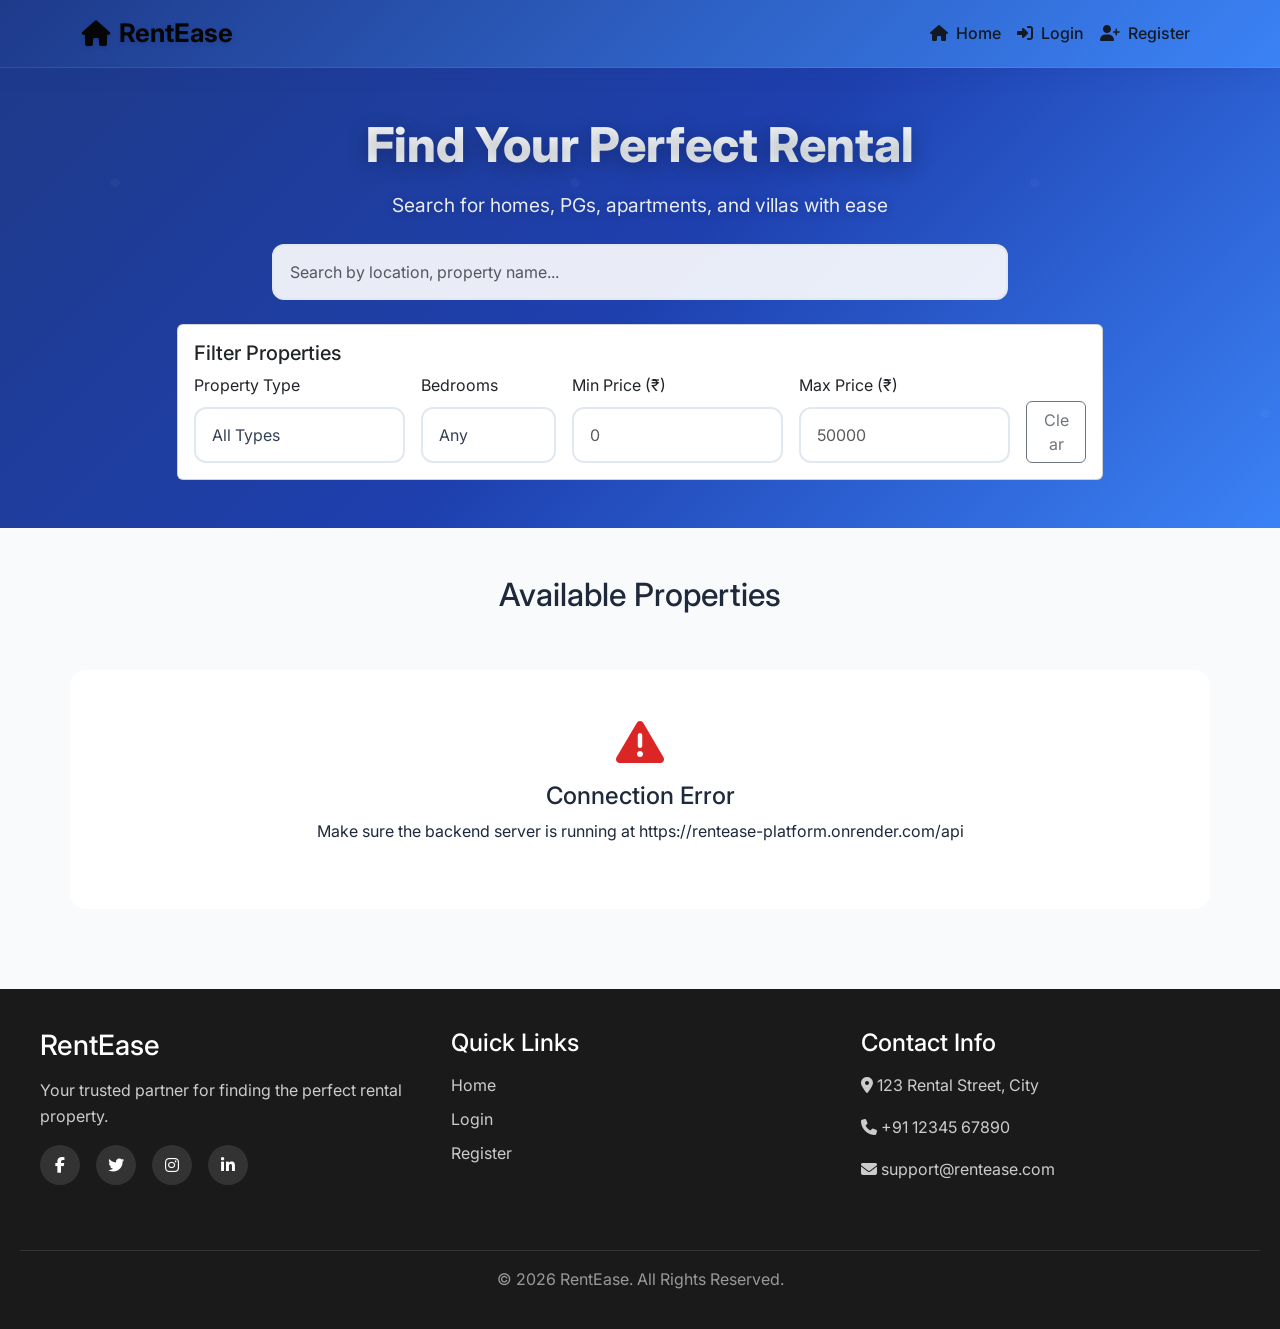
==== frontend/index.html @ 74bbfe40 "A10" ====
<!DOCTYPE html>
<html lang="en">

<head>
    <meta charset="UTF-8">
    <meta name="viewport" content="width=device-width, initial-scale=1.0">
    <title>RentEase - Find Your Perfect Rental</title>
    <link rel="preconnect" href="https://fonts.googleapis.com">
    <link rel="preconnect" href="https://fonts.gstatic.com" crossorigin>
    <link href="https://fonts.googleapis.com/css2?family=Inter:wght@300;400;500;600;700;800;900&display=swap"
        rel="stylesheet">
    <link rel="stylesheet" href="https://cdn.jsdelivr.net/npm/bootstrap@5.3.3/dist/css/bootstrap.min.css">
    <link rel="stylesheet" href="https://cdn.jsdelivr.net/npm/bootstrap-icons@1.11.0/font/bootstrap-icons.css">
    <link rel="stylesheet" href="https://cdnjs.cloudflare.com/ajax/libs/font-awesome/6.4.0/css/all.min.css">
    <link rel="stylesheet" href="css/style.css">
    <style>
        .property-image-large {
            width: 100%;
            height: 300px;
            object-fit: cover;
            border-radius: 12px;
        }

        .amenity-badge {
            background: #e2e8f0;
            padding: 0.25rem 0.75rem;
            border-radius: 20px;
            font-size: 0.85rem;
        }

        .booking-form-side {
            background: #f8fafc;
            padding: 1.5rem;
            border-radius: 12px;
            position: sticky;
            top: 20px;
        }
    </style>
</head>

<body>

    <!-- Navbar -->
    <nav class="navbar navbar-expand-lg navbar-dark bg-dark">
        <div class="container">
            <a class="navbar-brand d-flex align-items-center" href="index.html">
                <i class="fas fa-home me-2"></i>
                <span>RentEase</span>
            </a>

            <button class="navbar-toggler" type="button" data-bs-toggle="collapse" data-bs-target="#navbarNav">
                <span class="navbar-toggler-icon"></span>
            </button>

            <div class="collapse navbar-collapse" id="navbarNav">
                <ul class="navbar-nav ms-auto mb-2 mb-lg-0" id="navLinks">
                    <li class="nav-item">
                        <a class="nav-link" href="index.html">
                            <i class="fas fa-home me-1"></i> Home
                        </a>
                    </li>
                    
                </ul>
            </div>
        </div>
    </nav>


    <!-- Search Section -->
    <section class="search-section py-5">
        <div class="container">
            <div class="text-center mb-4">
                <h1>Find Your Perfect Rental</h1>
                <p>Search for homes, PGs, apartments, and villas with ease</p>
            </div>

            <div class="row justify-content-center mb-4">
                <div class="col-md-8">
                    <input type="text" id="searchBox" class="form-control form-control-lg"
                        placeholder="Search by location, property name...">
                </div>
            </div>

            <div class="row justify-content-center">
                <div class="col-md-10">
                    <div class="card">
                        <div class="card-body">
                            <h5 class="card-title">Filter Properties</h5>
                            <div class="row g-3">
                                <div class="col-md-3">
                                    <label for="typeFilter" class="form-label">Property Type</label>
                                    <select class="form-select" id="typeFilter">
                                        <option value="">All Types</option>
                                        <option value="apartment">Apartment</option>
                                        <option value="pg">PG</option>
                                        <option value="villa">Villa</option>
                                        <option value="house">House</option>
                                    </select>
                                </div>
                                <div class="col-md-2">
                                    <label for="bedrooms" class="form-label">Bedrooms</label>
                                    <select class="form-select" id="bedrooms">
                                        <option value="">Any</option>
                                        <option value="1">1 BHK</option>
                                        <option value="2">2 BHK</option>
                                        <option value="3">3 BHK</option>
                                        <option value="4">4+ BHK</option>
                                    </select>
                                </div>
                                <div class="col-md-3">
                                    <label for="priceMin" class="form-label">Min Price (₹)</label>
                                    <input type="number" class="form-control" id="priceMin" placeholder="0" min="0">
                                </div>
                                <div class="col-md-3">
                                    <label for="priceMax" class="form-label">Max Price (₹)</label>
                                    <input type="number" class="form-control" id="priceMax" placeholder="50000" min="0">
                                </div>
                                <div class="col-md-1 d-flex align-items-end">
                                    <button class="btn btn-outline-secondary w-100"
                                        onclick="clearFilters()">Clear</button>
                                </div>
                            </div>
                        </div>
                    </div>
                </div>
            </div>
        </div>
    </section>

    <!-- Property Listings -->
    <section class="property-listings py-5">
        <div class="container">
            <h2 class="text-center mb-4">Available Properties</h2>
            <div id="propertyContainer" class="row"></div>
        </div>
    </section>

    <!-- Property Details Modal - Unified -->
    <div id="propertyModal" class="modal property-detail-modal">
        <div class="modal-content">
            <div class="modal-header">
                <h3 id="modalTitle">
                    <i class="fas fa-building me-2"></i>
                    <span>Property Details</span>
                </h3>
                <button class="modal-close" onclick="closePropertyModal()">
                    <i class="fas fa-times"></i>
                </button>
            </div>
            <div class="modal-body">
                <div class="row">
                    <!-- Left Column - Property Details -->
                    <div class="col-lg-7 col-md-12">
                        <!-- Main Image -->
                        <img id="modalImage" src="" alt="Property" class="property-image-large">

                        <!-- Property Info -->
                        <div class="mt-4">
                            <h2 id="modalPropertyTitle" style="color: var(--primary-color);"></h2>
                            <p class="text-muted">
                                <i class="fas fa-map-marker-alt me-2"></i>
                                <span id="modalLocation"></span>
                            </p>

                            <div class="row mt-3">
                                <div class="col-4">
                                    <div class="text-center p-3 bg-light rounded">
                                        <i class="fas fa-bed fa-2x text-primary"></i>
                                        <p class="mt-2 mb-0"><strong id="modalBedrooms"></strong> Bedrooms</p>
                                    </div>
                                </div>
                                <div class="col-4">
                                    <div class="text-center p-3 bg-light rounded">
                                        <i class="fas fa-bath fa-2x text-primary"></i>
                                        <p class="mt-2 mb-0"><strong id="modalBathrooms"></strong> Bathrooms</p>
                                    </div>
                                </div>
                                <div class="col-4">
                                    <div class="text-center p-3 bg-light rounded">
                                        <i class="fas fa-rupee-sign fa-2x text-primary"></i>
                                        <p class="mt-2 mb-0"><strong>₹<span id="modalPrice"></span></strong>/month</p>
                                    </div>
                                </div>
                            </div>

                            <div class="mt-4">
                                <div class="d-flex justify-content-between align-items-start mb-3">
                                    <h2 id="modalPropertyTitle" style="color: var(--primary-color); margin: 0;"></h2>
                                    <div id="availabilityStatus"></div>
                                </div>
                                <p class="text-muted">
                                    <i class="fas fa-map-marker-alt me-2"></i>
                                    <span id="modalLocation"></span>
                                </p>
                            </div>


                            <!-- Amenities -->
                            <div class="mt-4">
                                <h5><i class="fas fa-tags me-2"></i> Amenities</h5>
                                <div class="amenities-list" id="modalAmenities"></div>
                            </div>

                            <!-- Description -->
                            <div class="mt-4">
                                <h5><i class="fas fa-align-left me-2"></i> Description</h5>
                                <p id="modalDescription" style="line-height: 1.8;"></p>
                            </div>
                        </div>
                    </div>

                    <!-- Right Column - Booking Form -->
                    <div class="col-lg-5 col-md-12">
                        <div class="booking-form-side">
                            <h5><i class="fas fa-calendar-alt me-2"></i> Request a Visit</h5>
                            <form id="bookingRequestForm">
                                <input type="hidden" id="bookingPropertyId">

                                <div class="form-group">
                                    <label><i class="fas fa-calendar-day me-1"></i> Preferred Visit Date *</label>
                                    <input type="date" id="visitDate" class="form-control" required>
                                </div>

                                <div class="form-group">
                                    <label><i class="fas fa-clock me-1"></i> Preferred Visit Time *</label>
                                    <div class="row">
                                        <div class="col-5">
                                            <select id="visitTimeHour" class="form-select" required>
                                                <option value="">Hour</option>
                                                <option value="01">01</option>
                                                <option value="02">02</option>
                                                <option value="03">03</option>
                                                <option value="04">04</option>
                                                <option value="05">05</option>
                                                <option value="06">06</option>
                                                <option value="07">07</option>
                                                <option value="08">08</option>
                                                <option value="09">09</option>
                                                <option value="10">10</option>
                                                <option value="11">11</option>
                                                <option value="12">12</option>
                                            </select>
                                        </div>
                                        <div class="col-4">
                                            <select id="visitTimeMinute" class="form-select" required>
                                                <option value="">Min</option>
                                                <option value="00">00</option>
                                                <option value="15">15</option>
                                                <option value="30">30</option>
                                                <option value="45">45</option>
                                            </select>
                                        </div>
                                        <div class="col-3">
                                            <select id="visitTimeAmPm" class="form-select">
                                                <option value="AM">AM</option>
                                                <option value="PM">PM</option>
                                            </select>
                                        </div>
                                    </div>
                                </div>

                                <div class="form-group">
                                    <label><i class="fas fa-comment me-1"></i> Message to Owner</label>
                                    <textarea id="visitMessage" class="form-control" rows="4"
                                        placeholder="Any specific questions or requirements?&#10;Example:&#10;- Is parking available?&#10;- What about water supply?&#10;- Nearby amenities?"></textarea>
                                </div>

                                <button type="submit" class="btn-primary mt-3">
                                    <i class="fas fa-paper-plane me-2"></i> Send Visit Request
                                </button>
                            </form>

                            <hr class="my-4">

                            <div class="text-center">
                                <small class="text-muted">
                                    <i class="fas fa-shield-alt me-1"></i>
                                    Your request will be reviewed by the property owner
                                </small>
                            </div>
                        </div>
                    </div>
                </div>
            </div>
        </div>
    </div>

    <!-- Footer -->
    <footer class="main-footer">
        <div class="footer-container">
            <div class="footer-section">
                <h3>RentEase</h3>
                <p>Your trusted partner for finding the perfect rental property.</p>
                <div class="social-links">
                    <a href="#"><i class="fab fa-facebook-f"></i></a>
                    <a href="#"><i class="fab fa-twitter"></i></a>
                    <a href="#"><i class="fab fa-instagram"></i></a>
                    <a href="#"><i class="fab fa-linkedin-in"></i></a>
                </div>
            </div>
            <div class="footer-section">
                <h4>Quick Links</h4>
                <ul>
                    <li><a href="index.html">Home</a></li>
                    <li><a href="login.html">Login</a></li>
                    <li><a href="register.html">Register</a></li>
                </ul>
            </div>
            <div class="footer-section">
                <h4>Contact Info</h4>
                <p><i class="fas fa-map-marker-alt"></i> 123 Rental Street, City</p>
                <p><i class="fas fa-phone"></i> +91 12345 67890</p>
                <p><i class="fas fa-envelope"></i> support@rentease.com</p>
            </div>
        </div>
        <div class="footer-bottom">
            <p>&copy; <span id="currentYear"></span> RentEase. All Rights Reserved.</p>
        </div>

        <script>
            document.getElementById('currentYear').innerHTML = new Date().getFullYear();
        </script>
    </footer>


    <script src="https://cdn.jsdelivr.net/npm/bootstrap@5.3.3/dist/js/bootstrap.bundle.min.js"></script>
    <script src="js/toast.js"></script>
    <script src="js/main.js"></script>
    <script src="js/auth.js"></script>
    <script src="js/main.js"></script>
    <script src="js/booking-modal.js"></script>
</body>

</html>
---- frontend/css/style.css ----
:root {
  --primary-color: #1e3a8a;
  --primary-light: #3b82f6;
  --primary-dark: #1e40af;
  
  --secondary-color: #d97706;
  --secondary-light: #f59e0b;
  --secondary-dark: #b45309;
  
  --neutral-50: #f8fafc;
  --neutral-100: #f1f5f9;
  --neutral-200: #e2e8f0;
  --neutral-300: #cbd5e1;
  --neutral-400: #94a3b8;
  --neutral-500: #64748b;
  --neutral-600: #475569;
  --neutral-700: #334155;
  --neutral-800: #1e293b;
  --neutral-900: #0f172a;
  
  --success-color: #059669;
  --warning-color: #d97706;
  --danger-color: #dc2626;
  --info-color: #0891b2;
  
  --gradient-primary: linear-gradient(135deg, #1e3a8a 0%, #3b82f6 100%);
  --gradient-secondary: linear-gradient(135deg, #d97706 0%, #f59e0b 100%);
  --gradient-hero: linear-gradient(135deg, #1e3a8a 0%, #1e40af 50%, #3b82f6 100%);
  --gradient-card: linear-gradient(145deg, #ffffff 0%, #f8fafc 100%);
}

* {
  margin: 0;
  padding: 0;
  box-sizing: border-box;
}

body {
  font-family: 'Inter', 'Segoe UI', Tahoma, Geneva, Verdana, sans-serif;
  display: flex;
  flex-direction: column;
  min-height: 100vh;
  background: var(--neutral-50);
  color: var(--neutral-800);
  line-height: 1.6;
}

main {
  flex: 1;
}

body, .navbar, .card, .auth-card, 
.modal-content, .property-management-card, .booking-card {
  transition: all 0.3s ease;
}

/* ===== NAVBAR STYLES ===== */
.navbar {
  background: var(--gradient-primary) !important;
  box-shadow: 0 4px 20px rgba(30, 58, 138, 0.15);
  border-bottom: 1px solid rgba(255, 255, 255, 0.1);
  backdrop-filter: blur(10px);
  position: relative;
  z-index: 4000;
}

.navbar .container {
  overflow: visible; /* from old */
}

.navbar-brand {
  font-weight: 700;
  font-size: 1.6rem;
  text-decoration: none;
  color: rgb(6, 6, 6) !important;
  text-shadow: 0 2px 4px rgba(0, 0, 0, 0.1);
  transition: all 0.3s ease;
}

.navbar-brand:hover {
  color: var(--secondary-light) !important;
  transform: translateY(-1px);
}

.nav-link {
  color: rgba(15, 15, 15, 0.9) !important;
  font-weight: 500;
  transition: all 0.3s ease;
  position: relative;
}


.nav-link:hover {
  color: var(--secondary-light) !important;
  transform: translateY(-1px);
}

.nav-link.active {
  color: var(--secondary-light) !important;
  font-weight: 600; /* from new */
}

.nav-link::after {
  content: '';
  position: absolute;
  width: 0;
  height: 2px;
  bottom: -5px;
  left: 50%;
  background: var(--secondary-light);
  transition: all 0.3s ease;
  transform: translateX(-50%);
}

.nav-link:hover::after {
  width: 100%;
}

.dropdown-menu {
  background: rgba(255, 255, 255, 0.95) !important;
  backdrop-filter: blur(10px);
  border: 1px solid rgba(30, 58, 138, 0.1);
  box-shadow: 0 10px 30px rgba(30, 58, 138, 0.15);
  border-radius: 12px;
  margin-top: 8px;
  z-index: 4001 !important;
}

.dropdown-item {
  color: var(--neutral-700) !important;
  font-weight: 500;
  transition: all 0.3s ease;
  border-radius: 8px;
  margin: 2px 8px;
}

.dropdown-item:hover {
  background: var(--primary-color) !important;
  color: white !important;
  transform: translateX(4px);
}

.search-section {
  background: var(--gradient-hero);
  position: relative;
  overflow: hidden;
}

.search-section::before {
  content: '';
  position: absolute;
  top: 0;
  left: 0;
  right: 0;
  bottom: 0;
  background: url('data:image/svg+xml,<svg xmlns="http://www.w3.org/2000/svg" viewBox="0 0 100 100"><defs><pattern id="grain" width="100" height="100" patternUnits="userSpaceOnUse"><circle cx="25" cy="25" r="1" fill="rgba(255,255,255,0.1)"/><circle cx="75" cy="75" r="1" fill="rgba(255,255,255,0.1)"/></pattern></defs><rect width="100" height="100" fill="url(%23grain)"/></svg>');
  opacity: 0.3;
}

.search-section .container {
  position: relative;
  z-index: 2;
}

.search-section h1 {
  font-size: 3rem;
  font-weight: 800;
  color: white;
  text-shadow: 0 4px 20px rgba(0, 0, 0, 0.3);
  margin-bottom: 1rem;
  background: linear-gradient(135deg, #ffffff 0%, #f0f9ff 100%);
  -webkit-background-clip: text;
  -webkit-text-fill-color: transparent;
  background-clip: text;
}

.search-section p {
  font-size: 1.2rem;
  color: rgba(255, 255, 255, 0.9);
  font-weight: 400;
  text-shadow: 0 2px 10px rgba(0, 0, 0, 0.2);
}

.auth-section, .dashboard-section, .admin-section {
  min-height: calc(100vh - 200px);
  display: flex;
  align-items: center;
  justify-content: center;
  padding: 3rem 1rem;
  background: linear-gradient(135deg, var(--neutral-50) 0%, var(--neutral-100) 100%);
}

.auth-card, .dashboard-card, .admin-card {
  background: white;
  border-radius: 20px;
  box-shadow: 0 20px 40px rgba(30, 58, 138, 0.1);
  padding: 2.5rem;
  border: 1px solid var(--neutral-200);
}

.auth-card {
  max-width: 450px;
  width: 100%;
}

.dashboard-card, .admin-card {
  width: 100%;
}

.auth-card h2, .dashboard-card h2, .admin-card h2 {
  color: var(--neutral-800);
  font-weight: 700;
  margin-bottom: 0.5rem;
  text-align: center;
}

.subtitle {
  text-align: center;
  color: var(--neutral-500);
  margin-bottom: 2rem;
}

.form-group {
  margin-bottom: 1.5rem;
}

.form-group label {
  display: block;
  margin-bottom: 0.5rem;
  font-weight: 600;
  color: var(--neutral-700);
}

.form-control, .form-select {
  width: 100%;
  padding: 0.875rem 1rem;
  border: 2px solid var(--neutral-200);
  border-radius: 12px;
  font-size: 1rem;
  transition: all 0.3s ease;
  background: rgba(255, 255, 255, 0.9); /* from old */
  color: var(--neutral-700);
}

.form-control:focus, .form-select:focus {
  border-color: var(--primary-color);
  outline: none;
  box-shadow: 0 0 0 0.2rem rgba(30, 58, 138, 0.15); /* from old */
  transform: translateY(-1px);
  background: white; /* from old */
}

textarea.form-control {
  resize: vertical;
  min-height: 80px;
}

.btn-primary {
  background: var(--gradient-primary);
  border: none;
  padding: 0.875rem 2rem;
  font-weight: 600;
  border-radius: 12px;
  font-size: 1rem;
  transition: all 0.3s ease;
  box-shadow: 0 4px 15px rgba(30, 58, 138, 0.3);
  position: relative;
  overflow: hidden;
}

.btn-primary:hover {
  transform: translateY(-2px);
  box-shadow: 0 8px 25px rgba(30, 58, 138, 0.4);
}

/* Combined button styles */
.btn-primary, .btn-login, .btn-register, .btn-save {
  width: 100%;
  background: var(--gradient-primary);
  color: white;
  border: none;
  padding: 0.875rem;
  border-radius: 12px;
  font-weight: 600;
  font-size: 1rem;
  cursor: pointer;
  transition: all 0.3s ease;
}

.btn-primary:hover, .btn-login:hover, .btn-register:hover, .btn-save:hover {
  transform: translateY(-2px);
  box-shadow: 0 8px 25px rgba(30, 58, 138, 0.3);
}

.btn-secondary {
  background: var(--gradient-secondary);
  color: white;
  border: none;
  padding: 0.75rem 1.5rem;
  border-radius: 10px;
  font-weight: 600;
  cursor: pointer;
  transition: all 0.3s ease;
}

.btn-secondary:hover {
  transform: translateY(-2px);
  box-shadow: 0 8px 25px rgba(217, 119, 6, 0.3);
}

.btn-danger {
  background: var(--danger-color);
  color: white;
  border: none;
  padding: 0.5rem 1rem;
  border-radius: 8px;
  cursor: pointer;
  transition: all 0.3s ease;
}

.btn-danger:hover {
  background: #b91c1c;
  transform: translateY(-1px);
}

.btn-outline {
  background: transparent;
  border: 2px solid var(--primary-color);
  color: var(--primary-color);
  padding: 0.5rem 1rem;
  border-radius: 8px;
  cursor: pointer;
  transition: all 0.3s ease;
}

.btn-outline:hover {
  background: var(--primary-color);
  color: white;
}

.btn-book {
  background: var(--gradient-primary);
  color: white;
  border: none;
  padding: 0.5rem 1rem;
  border-radius: 8px;
  font-weight: 600;
  transition: all 0.3s ease;
  width: 100%;
}

.btn-book:hover {
  transform: translateY(-2px);
  box-shadow: 0 4px 15px rgba(30, 58, 138, 0.3);
}

/* ===== PROPERTY CARDS ===== */
.property-grid {
  display: grid;
  grid-template-columns: repeat(auto-fill, minmax(350px, 1fr));
  gap: 1.5rem;
  margin-top: 2rem;
}

.property-card {
  background: var(--gradient-card);
  border: 1px solid var(--neutral-200);
  border-radius: 16px;
  overflow: hidden;
  transition: all 0.4s cubic-bezier(0.4, 0, 0.2, 1);
  box-shadow: 0 4px 20px rgba(30, 58, 138, 0.08);
  position: relative;
  cursor: pointer;
  height: 100%;
  display: flex;
  flex-direction: column;
}

.property-card::before {
  content: '';
  position: absolute;
  top: 0;
  left: 0;
  right: 0;
  height: 4px;
  background: var(--gradient-primary);
  transform: scaleX(0);
  transition: transform 0.3s ease;
}

.property-card:hover {
  transform: translateY(-8px) scale(1.02);
  box-shadow: 0 20px 40px rgba(30, 58, 138, 0.15);
  border-color: var(--primary-light);
}

.property-card:hover::before {
  transform: scaleX(1);
}

.property-card img {
  height: 220px;
  object-fit: cover;
  transition: transform 0.4s ease;
}

.property-card:hover img {
  transform: scale(1.05);
}

.property-card .card-body {
  padding: 1.5rem;
  background: white;
  flex: 1;
}

.property-card .card-title {
  color: var(--neutral-800);
  font-weight: 700;
  font-size: 1.25rem;
  margin-bottom: 0.75rem;
}

.property-card .card-text {
  color: var(--neutral-600);
  font-size: 0.95rem;
  line-height: 1.5;
}

.price-tag {
  font-size: 1.5rem;
  font-weight: 700;
  color: var(--primary-color);
}

.feature-icon {
  margin-right: 0.5rem;
  color: var(--secondary-color);
}

.property-amenities {
  display: flex;
  flex-wrap: wrap;
  gap: 0.5rem;
  margin: 0.5rem 0;
}

.table-container {
  overflow-x: auto;
  margin-top: 1.5rem;
}

.table {
  width: 100%;
  border-collapse: collapse;
  background: white;
  border-radius: 12px;
  overflow: hidden;
}

.table th, .table td {
  padding: 1rem;
  text-align: left;
  border-bottom: 1px solid var(--neutral-200);
}

.table th {
  background: var(--gradient-primary);
  color: white;
  font-weight: 600;
}

.table tr:hover {
  background: var(--neutral-50);
}

/* Availability badges on property cards */
.available-badge {
    position: absolute;
    top: 10px;
    right: 10px;
    background: #10b981;
    color: white;
    padding: 5px 12px;
    border-radius: 20px;
    font-size: 0.75rem;
    font-weight: 600;
    z-index: 10;
    box-shadow: 0 2px 4px rgba(0,0,0,0.2);
}

.unavailable-badge {
    position: absolute;
    top: 10px;
    right: 10px;
    background: #ef4444;
    color: white;
    padding: 5px 12px;
    border-radius: 20px;
    font-size: 0.75rem;
    font-weight: 600;
    z-index: 10;
    box-shadow: 0 2px 4px rgba(0,0,0,0.2);
}

.property-unavailable {
    opacity: 0.85;
    filter: grayscale(0.1);
}

.property-unavailable:hover {
    opacity: 0.9;
    filter: grayscale(0.05);
}

.btn-disabled {
    background: #9ca3af !important;
    cursor: not-allowed !important;
    opacity: 0.7;
}

.btn-disabled:hover {
    transform: none !important;
    box-shadow: none !important;
}

.dashboard-card .badge.bg-success {
    background: #10b981 !important;
    padding: 4px 8px;
    font-weight: 500;
    font-size: 0.7rem;
}

/* Amenities Checkbox Styles */
.amenities-checkbox-group {
    background: #f8fafc;
    padding: 1rem;
    border-radius: 12px;
    border: 1px solid #e2e8f0;
}

.checkbox-item {
    display: flex;
    align-items: center;
    margin-bottom: 10px;
    padding: 5px;
    border-radius: 8px;
    transition: background 0.2s ease;
}

.checkbox-item:hover {
    background: #f1f5f9;
}

.checkbox-item input[type="checkbox"] {
    width: 18px;
    height: 18px;
    margin-right: 10px;
    cursor: pointer;
    accent-color: var(--primary-color);
}

.checkbox-item label {
    margin: 0;
    cursor: pointer;
    font-weight: normal;
    color: var(--neutral-700);
}

/* Gallery Upload Container */
.gallery-upload-container {
    border: 2px dashed #e2e8f0;
    border-radius: 12px;
    padding: 1rem;
    background: #f8fafc;
}

.gallery-input-group {
    margin-bottom: 0.75rem;
}

.gallery-input-group:last-child {
    margin-bottom: 0;
}

/* Custom Amenity Input */
.custom-amenity-input {
    margin-bottom: 0.5rem;
}

/* ===== STATS CARDS (from new) ===== */
.stats-grid {
  display: grid;
  grid-template-columns: repeat(auto-fit, minmax(200px, 1fr));
  gap: 1.5rem;
  margin-bottom: 2rem;
}

.stat-card {
  background: white;
  padding: 1.5rem;
  border-radius: 16px;
  text-align: center;
  box-shadow: 0 2px 10px rgba(0, 0, 0, 0.05);
  border: 1px solid var(--neutral-200);
}

.stat-card i {
  font-size: 2rem;
  color: var(--primary-color);
  margin-bottom: 0.5rem;
}

.stat-card .stat-number {
  font-size: 2rem;
  font-weight: 700;
  color: var(--neutral-800);
}

.stat-card .stat-label {
  color: var(--neutral-500);
  font-size: 0.9rem;
}

.loading-spinner {
  text-align: center;
  padding: 3rem;
}

.no-data {
  text-align: center;
  padding: 3rem;
  background: white;
  border-radius: 16px;
  margin: 2rem 0;
}

.no-properties {
  text-align: center;
  padding: 3rem;
  background: white;
  border-radius: 16px;
  margin: 2rem 0;
}

/* ===== FOOTER ===== */
.main-footer {
  background-color: #1a1a1a;
  color: #ffffff;
  padding: 40px 20px 20px;
  margin-top: auto;
}

.footer-container {
  display: flex;
  flex-wrap: wrap;
  justify-content: space-between;
  max-width: 1200px;
  margin: 0 auto;
  gap: 2rem;
}

.footer-section {
  flex: 1;
  min-width: 250px;
  margin-bottom: 20px;
}

.footer-section h3, .footer-section h4 {
  color: #ffffff;
  margin-bottom: 1rem;
}

.footer-section p {
  color: #cccccc;
  line-height: 1.6;
}

.footer-section ul {
  list-style: none;
  padding: 0;
}

.footer-section ul li {
  margin-bottom: 0.5rem;
}

.footer-section ul li a {
  color: #cccccc;
  text-decoration: none;
  transition: color 0.3s ease;
}

.footer-section ul li a:hover {
  color: #ffffff;
}

.social-links {
  display: flex;
  gap: 1rem;
  margin-top: 1rem;
}

.social-links a {
  display: inline-flex;
  align-items: center;
  justify-content: center;
  width: 40px;
  height: 40px;
  background-color: #333333;
  color: #ffffff;
  border-radius: 50%;
  text-decoration: none;
  transition: all 0.3s ease;
}

.social-links a:hover {
  background-color: var(--primary-color);
  transform: translateY(-2px);
}

.footer-bottom {
  border-top: 1px solid #333333;
  margin-top: 2rem;
  padding-top: 1rem;
  text-align: center;
  color: #999999;
}

/* ===== RESPONSIVE (from new) ===== */
@media (max-width: 768px) {
  .property-grid {
    grid-template-columns: 1fr;
  }
  
  .stats-grid {
    grid-template-columns: 1fr;
  }
  
  .footer-container {
    flex-direction: column;
    text-align: center;
  }
  
  .social-links {
    justify-content: center;
  }
  
  .auth-card, .dashboard-card, .admin-card {
    padding: 1.5rem;
  }
  
  .table th, .table td {
    padding: 0.75rem;
    font-size: 0.85rem;
  }
  
  .search-section h1 {
    font-size: 2rem;
  }
}

.text-center { text-align: center; }
.mt-2 { margin-top: 0.5rem; }
.mt-3 { margin-top: 1rem; }
.mb-2 { margin-bottom: 0.5rem; }
.mb-3 { margin-bottom: 1rem; }
.mb-4 { margin-bottom: 1.5rem; }
.p-3 { padding: 1rem; }

/* ===== FULL SCREEN MODAL STYLES ===== */
.modal {
    display: none;
    position: fixed;
    top: 0;
    left: 0;
    width: 100%;
    height: 100%;
    background: rgba(0, 0, 0, 0.8);
    z-index: 10000;
    align-items: center;
    justify-content: center;
    backdrop-filter: blur(5px);
}

.modal.show {
    display: flex;
    animation: modalFadeIn 0.3s ease;
}

.modal-content {
    background: white;
    border-radius: 20px;
    width: 95%;
    max-width: 1200px;
    height: 90vh;
    max-height: 90vh;
    overflow-y: auto;
    animation: modalSlideUp 0.3s ease;
    position: relative;
}

@keyframes modalSlideUp {
    from {
        transform: translateY(50px);
        opacity: 0;
    }
    to {
        transform: translateY(0);
        opacity: 1;
    }
}

@keyframes modalFadeIn {
    from {
        opacity: 0;
    }
    to {
        opacity: 1;
    }
}

.modal-header {
    padding: 1.5rem 2rem;
    border-bottom: 2px solid var(--neutral-200);
    display: flex;
    justify-content: space-between;
    align-items: center;
    position: sticky;
    top: 0;
    background: white;
    z-index: 10;
    border-radius: 20px 20px 0 0;
}

.modal-header h3 {
    margin: 0;
    color: var(--neutral-800);
    font-size: 1.5rem;
    font-weight: 700;
}

.modal-close {
    cursor: pointer;
    font-size: 2rem;
    color: var(--neutral-500);
    transition: all 0.3s ease;
    width: 40px;
    height: 40px;
    display: flex;
    align-items: center;
    justify-content: center;
    border-radius: 50%;
    background: var(--neutral-100);
}

.modal-close:hover {
    color: var(--danger-color);
    background: var(--neutral-200);
    transform: rotate(90deg);
}

.modal-body {
    padding: 2rem;
    overflow-y: auto;
}

.property-detail-modal .modal-content {
    max-width: 1200px;
    width: 95%;
}

.property-image-large {
    width: 100%;
    height: 350px;
    object-fit: cover;
    border-radius: 16px;
    box-shadow: 0 4px 20px rgba(0, 0, 0, 0.1);
}

.booking-form-side {
    background: linear-gradient(135deg, #f8fafc 0%, #f1f5f9 100%);
    padding: 1.5rem;
    border-radius: 16px;
    position: sticky;
    top: 20px;
    box-shadow: 0 4px 20px rgba(0, 0, 0, 0.08);
    border: 1px solid var(--neutral-200);
}

.booking-form-side h5 {
    color: var(--primary-color);
    margin-bottom: 1.5rem;
    font-weight: 700;
}

.amenities-list {
    display: flex;
    flex-wrap: wrap;
    gap: 0.5rem;
    margin: 1rem 0;
}

.amenity-badge {
    background: linear-gradient(135deg, #e2e8f0 0%, #cbd5e1 100%);
    padding: 0.5rem 1rem;
    border-radius: 25px;
    font-size: 0.85rem;
    font-weight: 500;
    color: var(--neutral-700);
}

@media (max-width: 768px) {
    .modal-content {
        width: 98%;
        height: 95vh;
    }
    
    .modal-body {
        padding: 1rem;
    }
    
    .property-image-large {
        height: 200px;
    }
    
    .booking-form-side {
        position: static;
        margin-top: 1rem;
    }
    
    .modal-header h3 {
        font-size: 1.2rem;
    }
    
    .modal-close {
        width: 32px;
        height: 32px;
        font-size: 1.5rem;
    }
}

.modal {
    display: none;
    position: fixed;
    top: 0;
    left: 0;
    width: 100%;
    height: 100%;
    background: rgba(0, 0, 0, 0.8);
    z-index: 10000;
    align-items: center;
    justify-content: center;
}

.modal.show {
    display: flex !important;
}

.modal-content {
    background: white;
    border-radius: 20px;
    max-width: 900px;
    width: 90%;
    max-height: 90vh;
    overflow-y: auto;
    position: relative;
}

.btn-pending {
    background: #f59e0b;
    color: white;
    border: none;
    padding: 0.5rem 1rem;
    border-radius: 8px;
    font-weight: 600;
    width: 100%;
    cursor: not-allowed;
    opacity: 0.8;
}

.btn-pending i {
    margin-right: 0.5rem;
}

.btn-pending:hover {
    background: #d97706;
}

/* Add these missing toast animations to style.css */
@keyframes slideInRight {
    from {
        transform: translateX(100%);
        opacity: 0;
    }
    to {
        transform: translateX(0);
        opacity: 1;
    }
}

@keyframes slideOutRight {
    from {
        transform: translateX(0);
        opacity: 1;
    }
    to {
        transform: translateX(100%);
        opacity: 0;
    }
}

/* Add this to your style.css - RentEase Toast Styles */
.rentease-toast-container {
    position: fixed;
    top: 80px;
    right: 20px;
    z-index: 999999;
    display: flex;
    flex-direction: column;
    gap: 12px;
    max-width: 380px;
}

.rentease-toast {
    background: white;
    border-radius: 16px;
    padding: 16px 20px;
    display: flex;
    align-items: flex-start;
    gap: 14px;
    box-shadow: 0 10px 40px rgba(0, 0, 0, 0.15);
    border-left: 4px solid;
    animation: renteaseSlideIn 0.3s ease forwards;
    backdrop-filter: blur(10px);
    font-family: 'Inter', 'Segoe UI', sans-serif;
    position: relative;
    overflow: hidden;
}

.rentease-toast-success {
    border-left-color: #10b981;
    background: linear-gradient(135deg, #ffffff 0%, #f0fdf4 100%);
}

.rentease-toast-error {
    border-left-color: #ef4444;
    background: linear-gradient(135deg, #ffffff 0%, #fef2f2 100%);
}

.rentease-toast-warning {
    border-left-color: #f59e0b;
    background: linear-gradient(135deg, #ffffff 0%, #fffbeb 100%);
}

.rentease-toast-info {
    border-left-color: #3b82f6;
    background: linear-gradient(135deg, #ffffff 0%, #eff6ff 100%);
}

.rentease-toast-icon {
    flex-shrink: 0;
    width: 28px;
    height: 28px;
    border-radius: 50%;
    display: flex;
    align-items: center;
    justify-content: center;
    font-size: 18px;
    font-weight: bold;
}

.rentease-toast-success .rentease-toast-icon {
    background: #10b98120;
    color: #10b981;
}

.rentease-toast-error .rentease-toast-icon {
    background: #ef444420;
    color: #ef4444;
}

.rentease-toast-warning .rentease-toast-icon {
    background: #f59e0b20;
    color: #f59e0b;
}

.rentease-toast-info .rentease-toast-icon {
    background: #3b82f620;
    color: #3b82f6;
}

.rentease-toast-content {
    flex: 1;
    min-width: 0;
}

.rentease-toast-title {
    font-weight: 700;
    margin-bottom: 4px;
    color: #1e293b;
    font-size: 15px;
}

.rentease-toast-message {
    font-size: 13px;
    color: #475569;
    line-height: 1.5;
    word-wrap: break-word;
}

.rentease-toast-close {
    flex-shrink: 0;
    cursor: pointer;
    width: 24px;
    height: 24px;
    display: flex;
    align-items: center;
    justify-content: center;
    border-radius: 50%;
    color: #94a3b8;
    font-size: 16px;
    transition: all 0.2s ease;
}

.rentease-toast-close:hover {
    background: #f1f5f9;
    color: #ef4444;
}

.rentease-toast-progress {
    position: absolute;
    bottom: 0;
    left: 0;
    width: 100%;
    height: 3px;
    animation: renteaseProgress 4s linear forwards;
    border-radius: 0 0 0 16px;
}

.rentease-toast-success .rentease-toast-progress {
    background: #10b981;
}

.rentease-toast-error .rentease-toast-progress {
    background: #ef4444;
}

.rentease-toast-warning .rentease-toast-progress {
    background: #f59e0b;
}

.rentease-toast-info .rentease-toast-progress {
    background: #3b82f6;
}

@keyframes renteaseSlideIn {
    from {
        transform: translateX(100%);
        opacity: 0;
    }
    to {
        transform: translateX(0);
        opacity: 1;
    }
}

@keyframes renteaseSlideOut {
    from {
        transform: translateX(0);
        opacity: 1;
    }
    to {
        transform: translateX(100%);
        opacity: 0;
    }
}

@keyframes renteaseProgress {
    from {
        width: 100%;
    }
    to {
        width: 0%;
    }
}
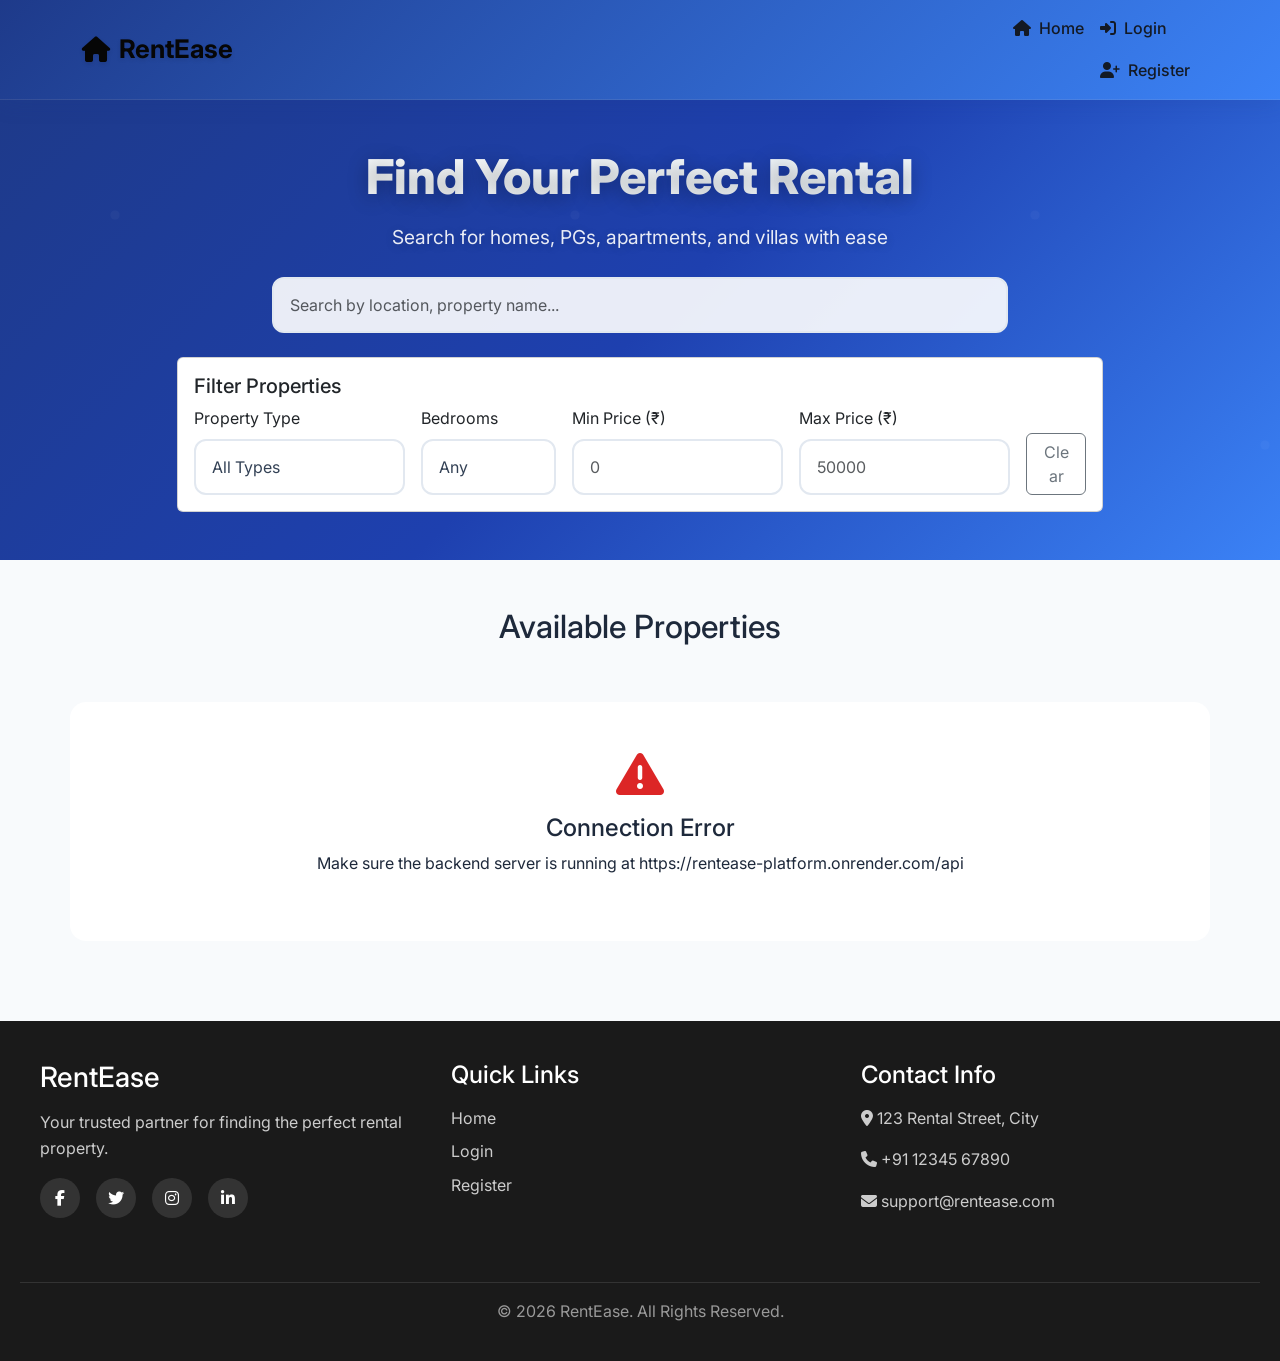
==== commit 7a0e13bb: "u:" ====
--- a/frontend/index.html
+++ b/frontend/index.html
@@ -53,13 +53,13 @@
             </button>
 
             <div class="collapse navbar-collapse" id="navbarNav">
-                <ul class="navbar-nav ms-auto mb-2 mb-lg-0" id="navLinks">
+                <ul class="navbar-nav ms-auto mb-2 mb-lg-0">
                     <li class="nav-item">
                         <a class="nav-link" href="index.html">
                             <i class="fas fa-home me-1"></i> Home
                         </a>
                     </li>
-                    
+                    <li id="authLinks" class="nav-item"></li>
                 </ul>
             </div>
         </div>
@@ -327,7 +327,6 @@
     <script src="js/toast.js"></script>
     <script src="js/main.js"></script>
     <script src="js/auth.js"></script>
-    <script src="js/main.js"></script>
     <script src="js/booking-modal.js"></script>
 </body>
 
--- a/frontend/css/style.css
+++ b/frontend/css/style.css
@@ -529,63 +529,6 @@
     padding: 4px 8px;
     font-weight: 500;
     font-size: 0.7rem;
-}
-
-/* Amenities Checkbox Styles */
-.amenities-checkbox-group {
-    background: #f8fafc;
-    padding: 1rem;
-    border-radius: 12px;
-    border: 1px solid #e2e8f0;
-}
-
-.checkbox-item {
-    display: flex;
-    align-items: center;
-    margin-bottom: 10px;
-    padding: 5px;
-    border-radius: 8px;
-    transition: background 0.2s ease;
-}
-
-.checkbox-item:hover {
-    background: #f1f5f9;
-}
-
-.checkbox-item input[type="checkbox"] {
-    width: 18px;
-    height: 18px;
-    margin-right: 10px;
-    cursor: pointer;
-    accent-color: var(--primary-color);
-}
-
-.checkbox-item label {
-    margin: 0;
-    cursor: pointer;
-    font-weight: normal;
-    color: var(--neutral-700);
-}
-
-/* Gallery Upload Container */
-.gallery-upload-container {
-    border: 2px dashed #e2e8f0;
-    border-radius: 12px;
-    padding: 1rem;
-    background: #f8fafc;
-}
-
-.gallery-input-group {
-    margin-bottom: 0.75rem;
-}
-
-.gallery-input-group:last-child {
-    margin-bottom: 0;
-}
-
-/* Custom Amenity Input */
-.custom-amenity-input {
-    margin-bottom: 0.5rem;
 }
 
 /* ===== STATS CARDS (from new) ===== */
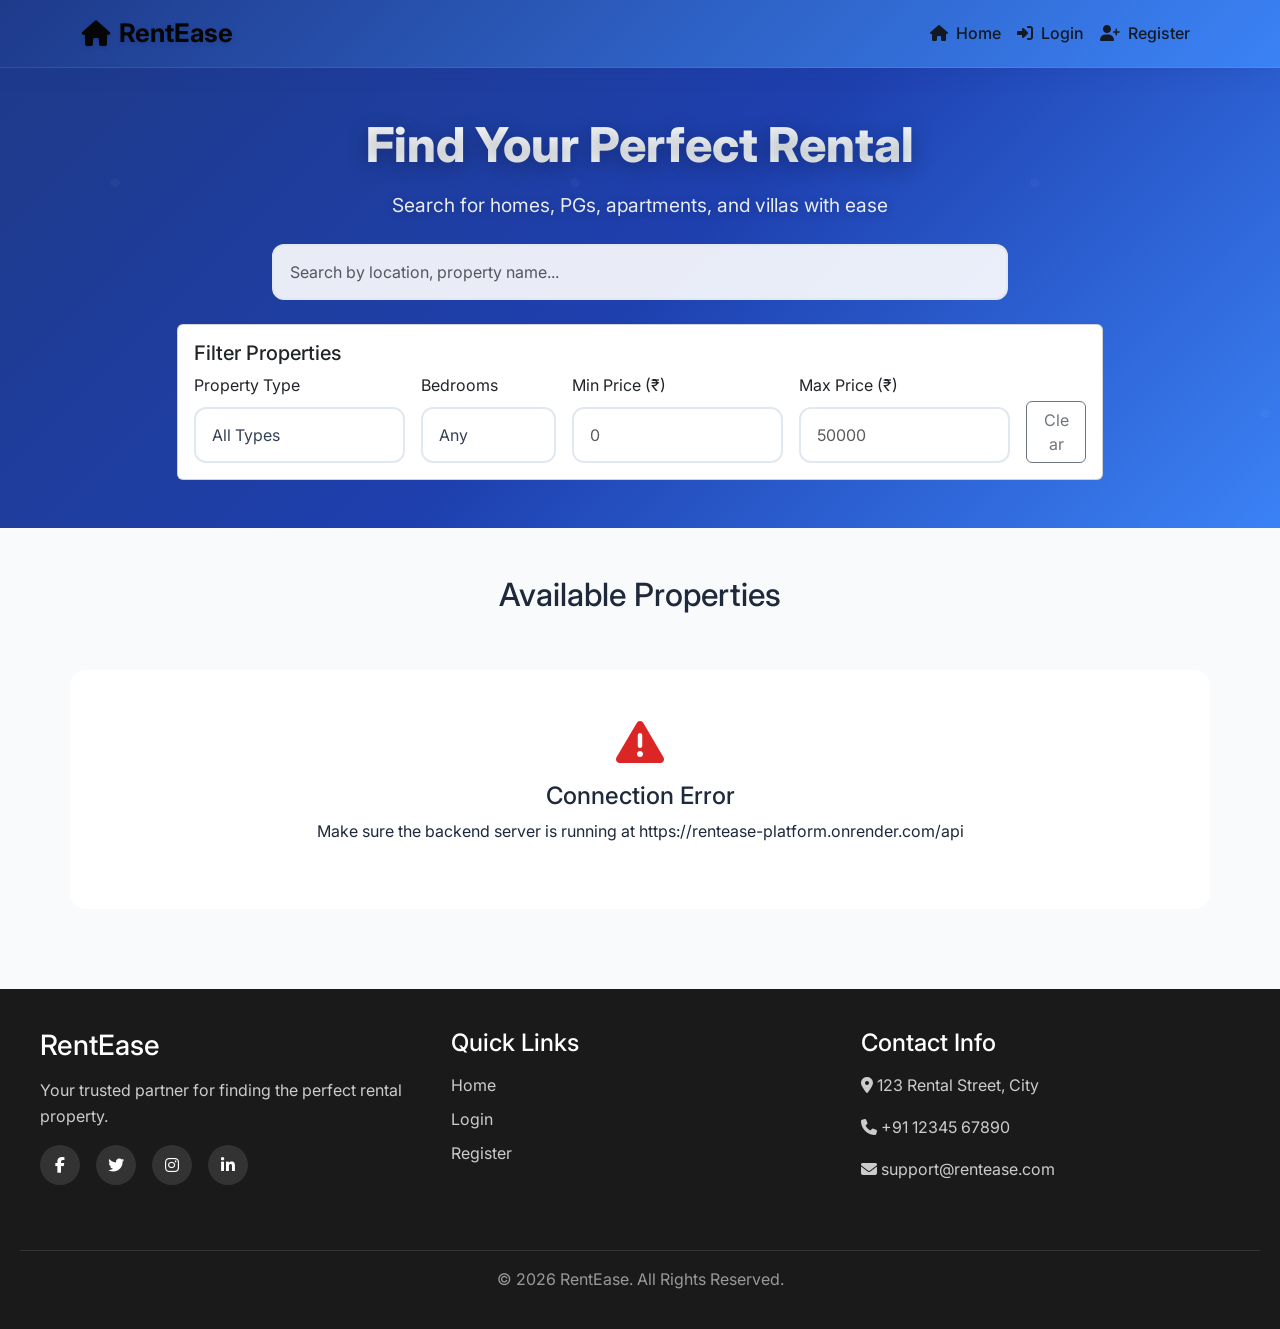
==== commit 1aea07a6: "u:" ====
--- a/frontend/index.html
+++ b/frontend/index.html
@@ -53,13 +53,13 @@
             </button>
 
             <div class="collapse navbar-collapse" id="navbarNav">
-                <ul class="navbar-nav ms-auto mb-2 mb-lg-0">
+                <ul class="navbar-nav ms-auto mb-2 mb-lg-0" id="navLinks">
                     <li class="nav-item">
                         <a class="nav-link" href="index.html">
                             <i class="fas fa-home me-1"></i> Home
                         </a>
                     </li>
-                    <li id="authLinks" class="nav-item"></li>
+                    
                 </ul>
             </div>
         </div>
@@ -321,6 +321,23 @@
             document.getElementById('currentYear').innerHTML = new Date().getFullYear();
         </script>
     </footer>
+    <script>
+        // Check if user is admin and load admin.js if needed
+        const currentUser = localStorage.getItem('user');
+        if (currentUser) {
+            try {
+                const user = JSON.parse(currentUser);
+                if (user.role === 'admin') {
+                    // Dynamically load admin.js for admin users on index page
+                    const script = document.createElement('script');
+                    script.src = 'js/admin.js';
+                    document.body.appendChild(script);
+                }
+            } catch(e) {
+                console.error('Error loading admin script:', e);
+            }
+        }
+    </script>
 
 
     <script src="https://cdn.jsdelivr.net/npm/bootstrap@5.3.3/dist/js/bootstrap.bundle.min.js"></script>
